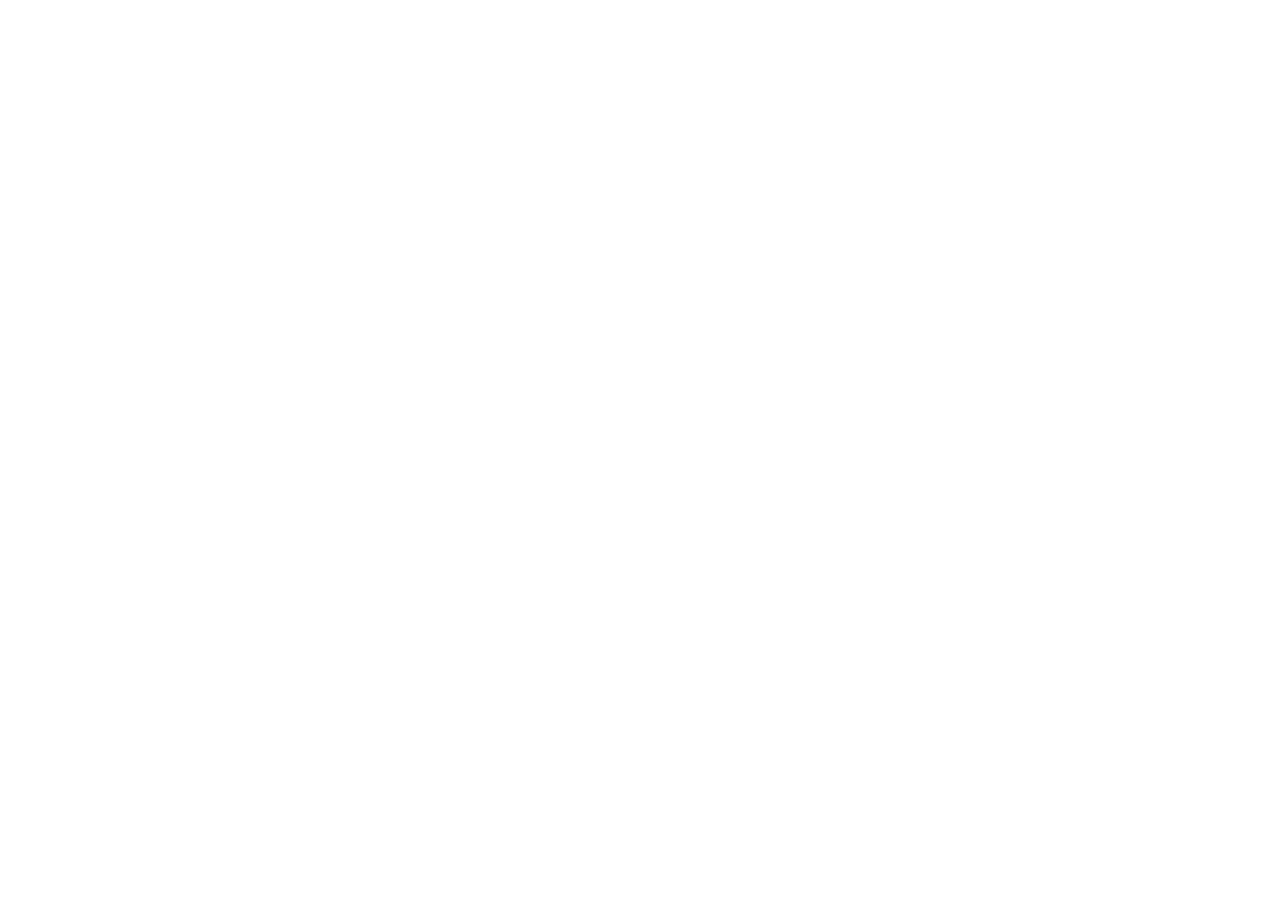
==== Index.html @ 9ef20036 "Add files via upload" ====
<!DOCTYPE html>
<html lang="en">
<head>
    <meta charset="UTF-8">
    <meta name="viewport" content="width=device-width, initial-scale=1.0">
    <title>Document</title>
    <link rel="stylesheet" href="style.css">
</head>
<body>
    <div class="intro">
        <img src="/assets/lady_2.1.1.jpg" alt="">
        <video autoplay muted loop src="/assets/walking.mp4"></video>
    </div>
</body>
</html>
---- style.css ----
* {
    margin: 0;
    padding: 0;
    box-sizing: border-box;
}

.intro{
    min-height: 100vh;
    position: relative;
}

.intro img{
    position: absolute;
    left: 0;
    top: 0;
    height: 100%;
    width: 100%; 
    z-index: 1;
    object-fit: cover;
    mix-blend-mode: lighten;
    animation: reveal 1s ease forwards;
    opacity: 0;
}

.intro video{
    position: absolute;
    left: 0;
    top: 0;
    height: 100%;  
    width: 100%;
    object-fit: cover;
    animation: reveal 1s ease 0.5s forwards;
    opacity: 0;
}

@keyframes reveal{
    from{
        opacity: 0;
    }

    to {
        opacity: 1;
    }
}
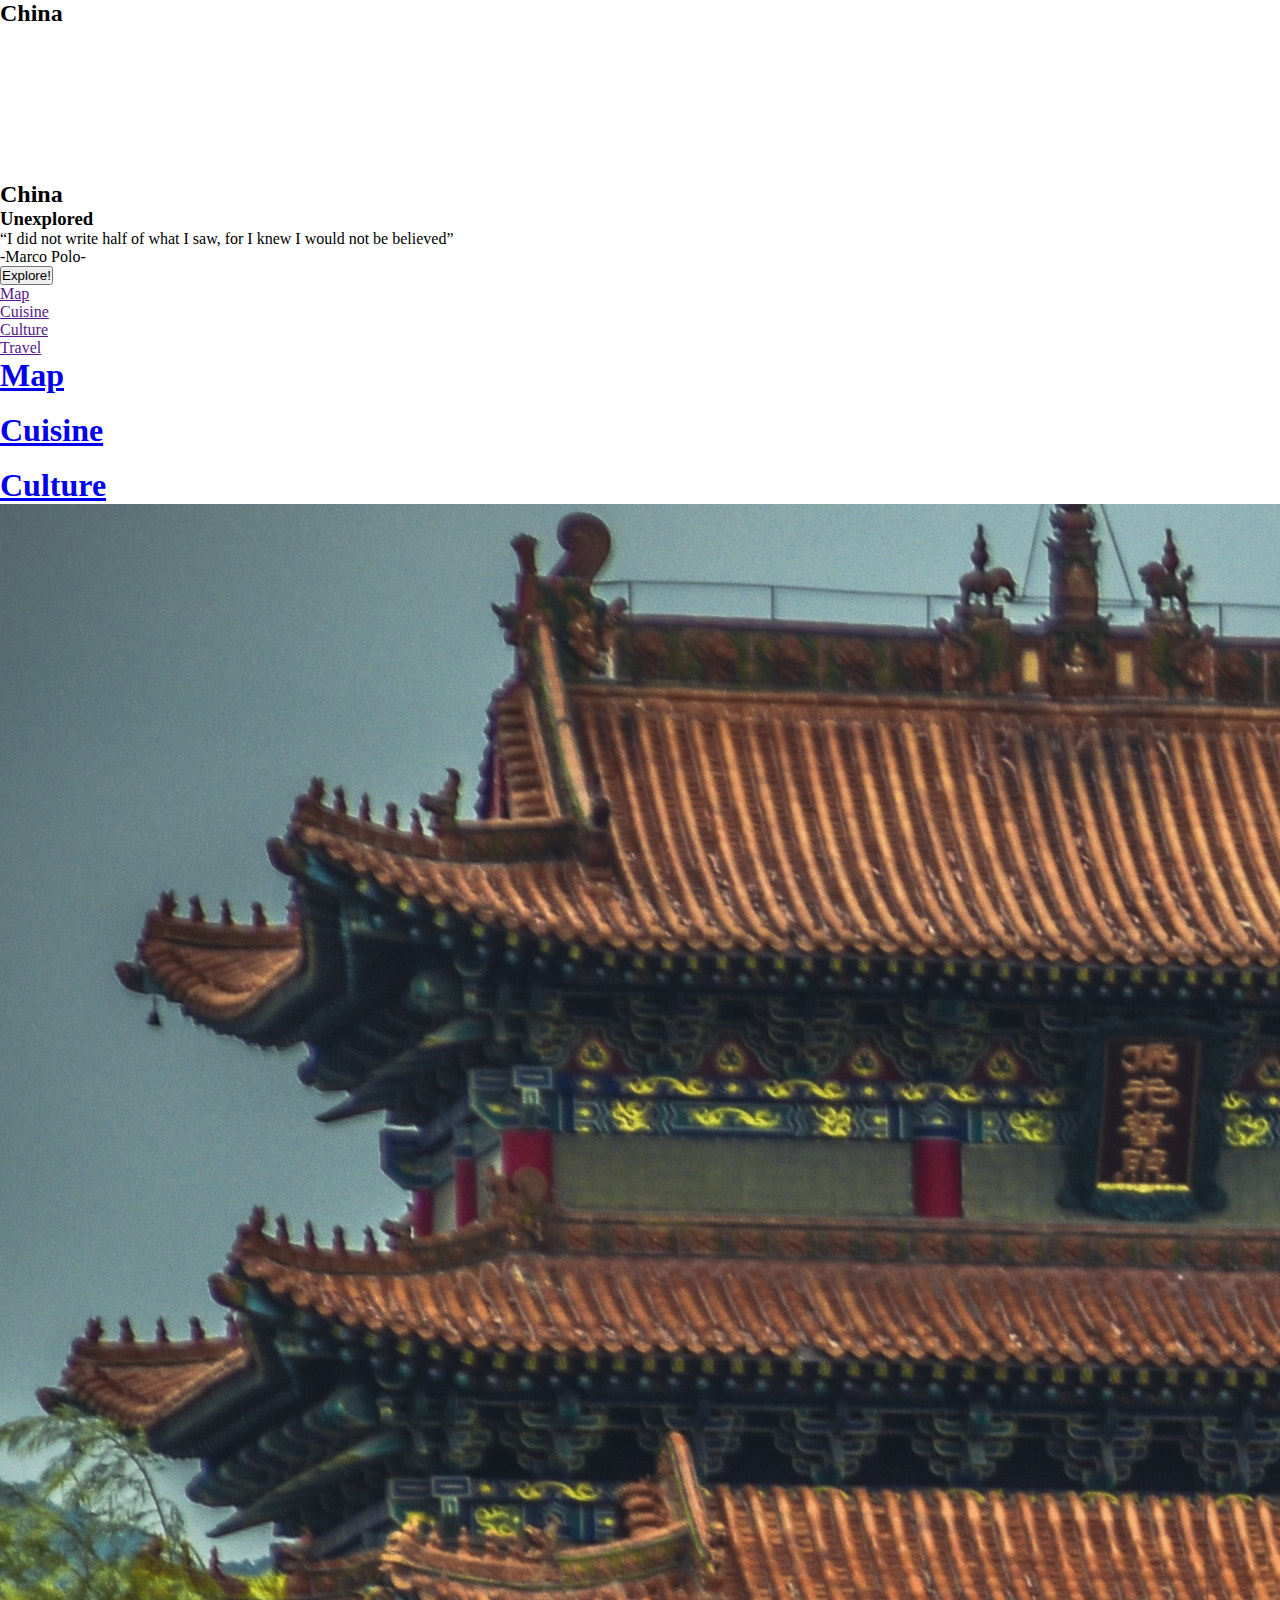
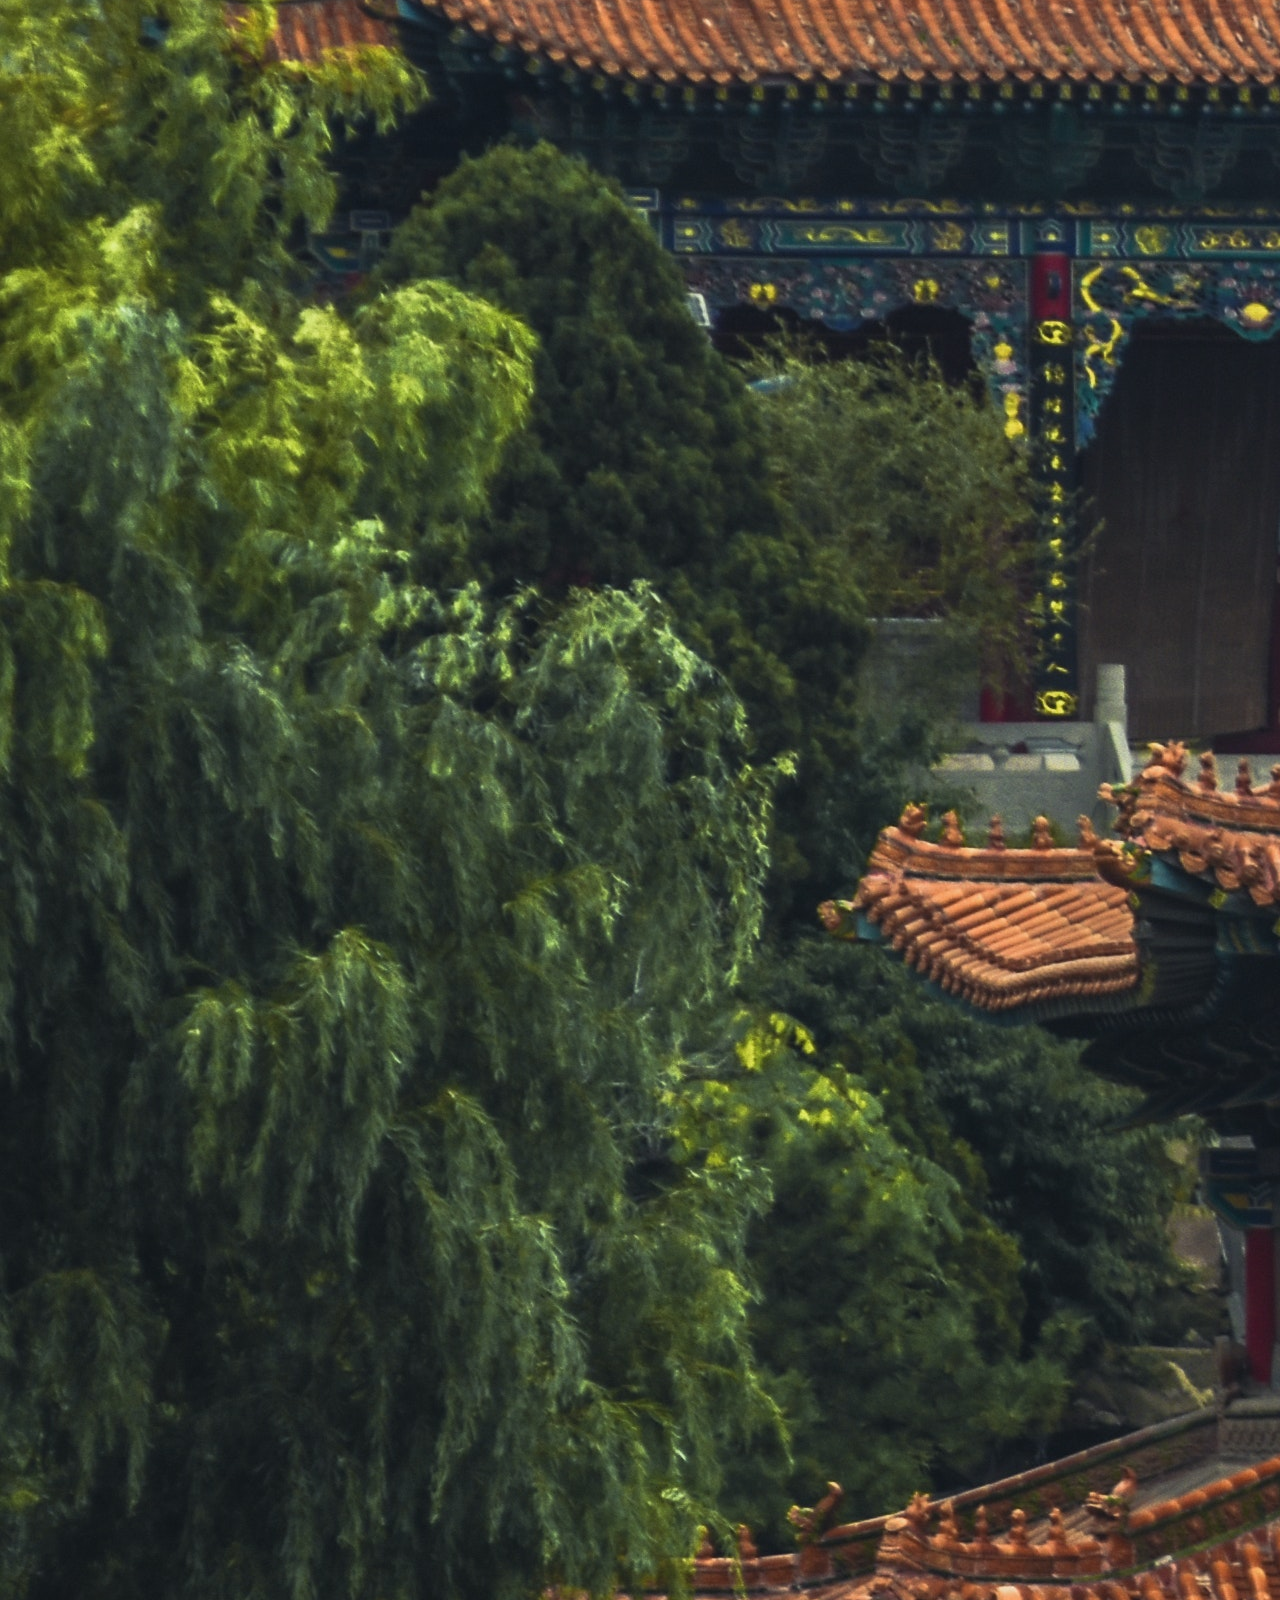
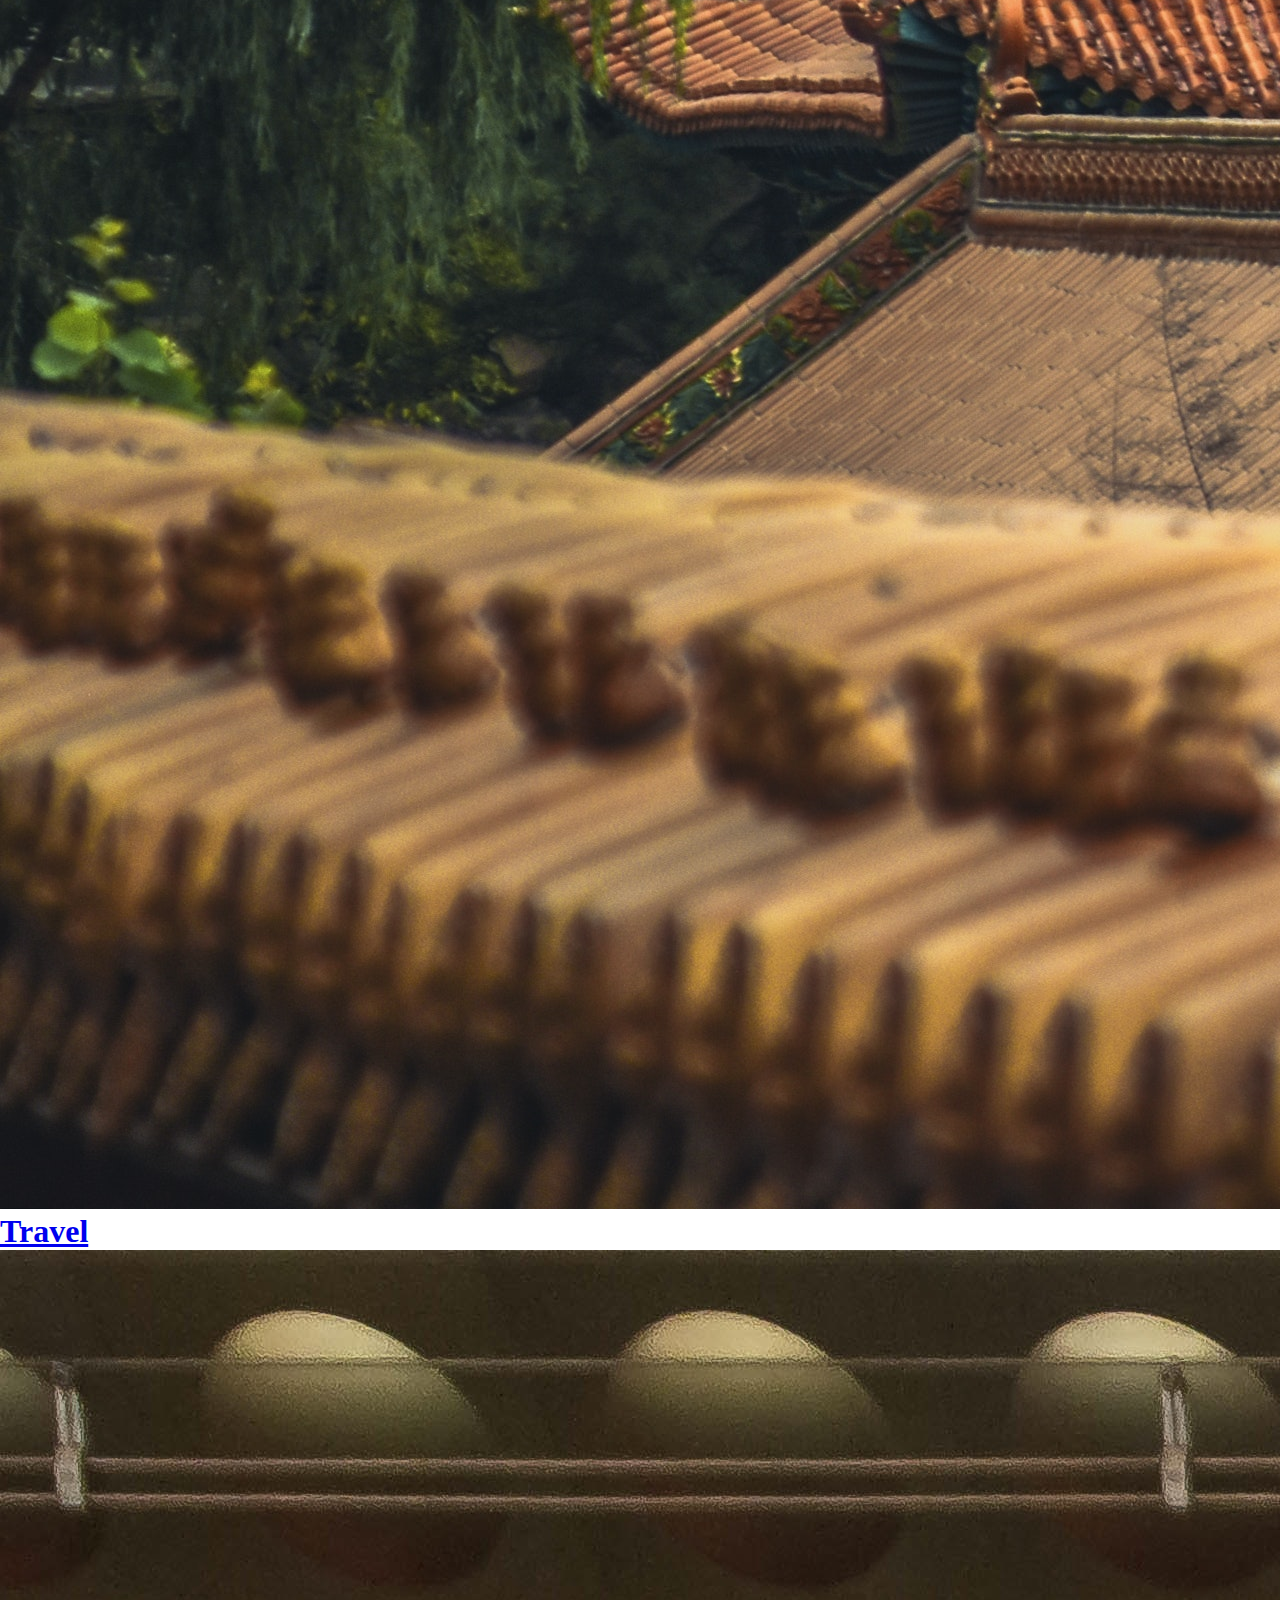
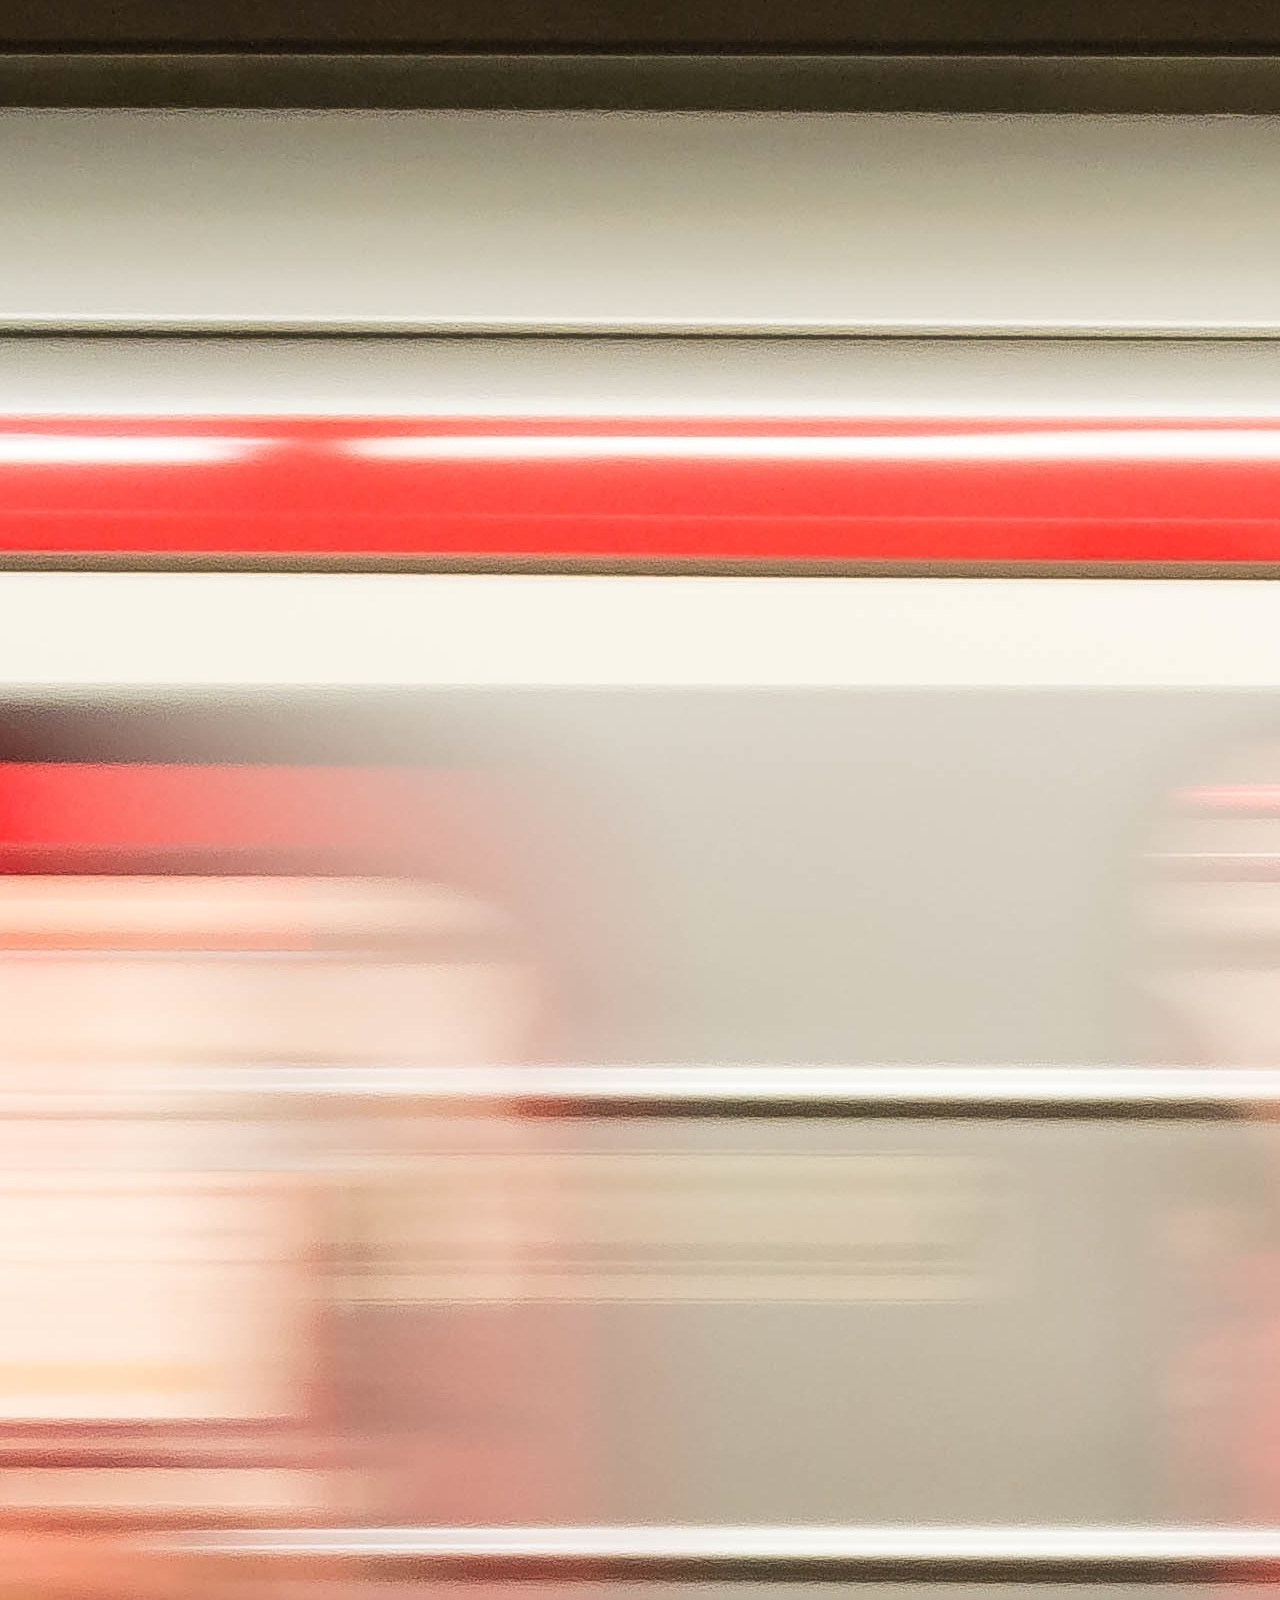
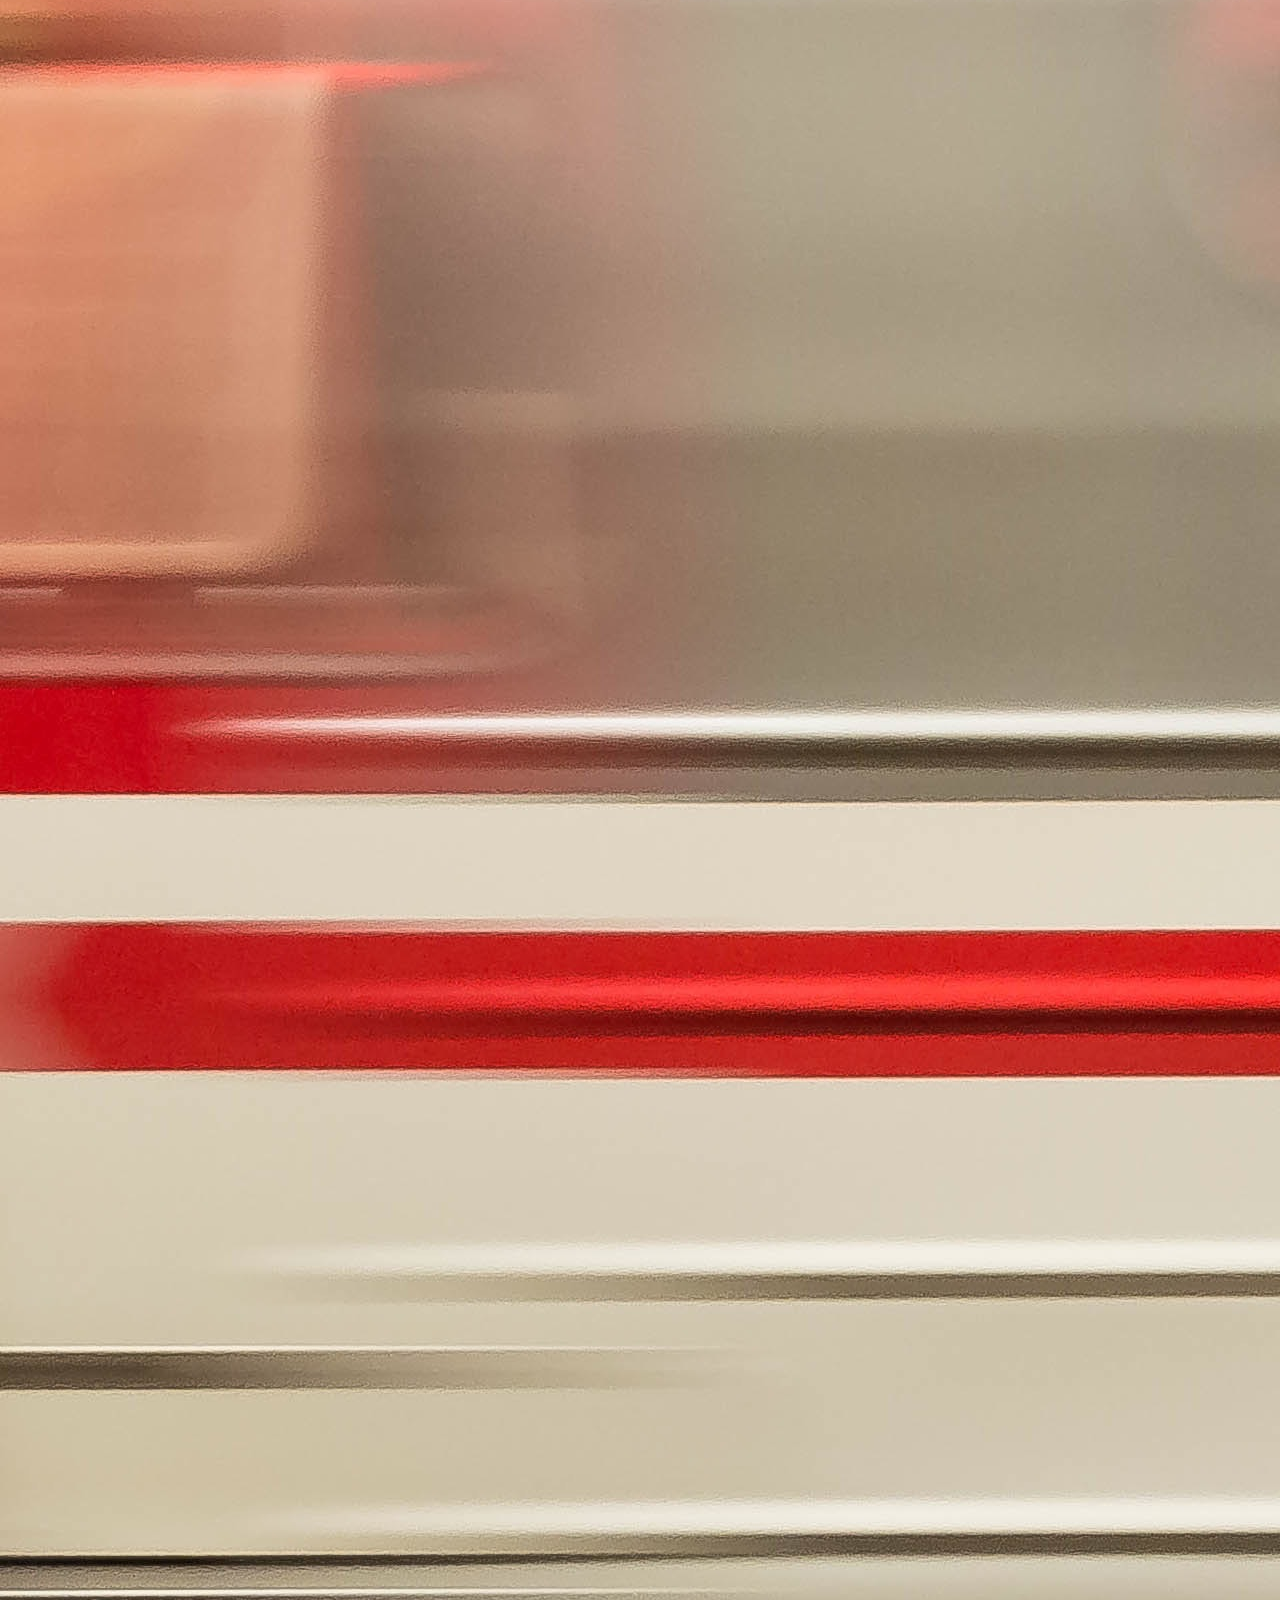
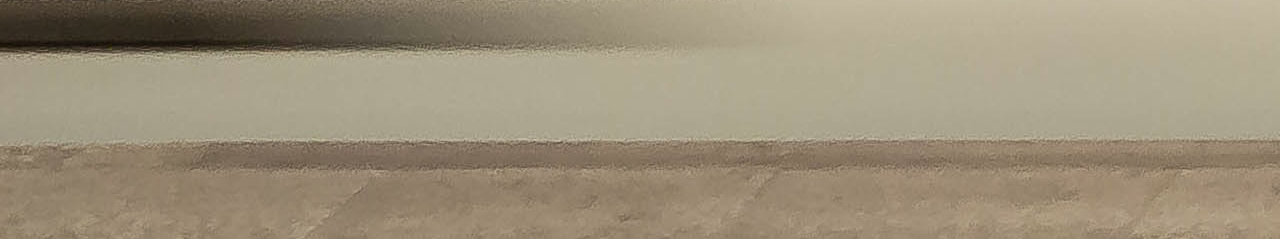
==== commit 33b9d316: "Add files via upload" ====
--- a/Index.html
+++ b/Index.html
@@ -1,15 +1,88 @@
 <!DOCTYPE html>
 <html lang="en">
+
 <head>
     <meta charset="UTF-8">
     <meta name="viewport" content="width=device-width, initial-scale=1.0">
-    <title>Document</title>
+    <title>China</title>
+
     <link rel="stylesheet" href="style.css">
+    <script src="map/jquery-3.5.1.min.js"></script>
+    <script src="/app.js"></script>
+    <link href="https://fonts.googleapis.com/css2?family=MedievalSharp&display=swap" rel="stylesheet">
+
 </head>
+
 <body>
-    <div class="intro">
-        <img src="/assets/lady_2.1.1.jpg" alt="">
-        <video autoplay muted loop src="/assets/walking.mp4"></video>
+
+    <section class="showcase">
+        <header>
+            <h2 class="logo">China</h2>
+            <div class="toggle"></div>
+
+        </header>
+
+        <video src="/assets/china.mp4" loop muted autoplay></video>
+
+        <div class="overlay"></div>
+
+        <div class="text">
+            <h2>China</h2>
+            <h3>Unexplored</h3>
+            <p><q>I did not write half of what I saw, for I knew I would not be believed</q><br>
+                -Marco Polo-</p>
+            <button id="btn-down">Explore!</button>
+        </div>
+    </section>
+
+    <div class="menu">
+        <ul>
+            <li><a href="">Map</a></li>
+            <li><a href="">Cuisine</a></li>
+            <li><a href="">Culture</a></li>
+            <li><a href="">Travel</a></li>
+        </ul>
     </div>
+
+
+    <section id="sec-2">
+        <div class="bg-grid">
+            <div class="grid-content">
+
+                <div class="content-box">
+                    <a href="map.html">
+                        <h1 class="text-box">Map</h1>
+                        <img src="/assets/pexels-suzy-hazelwood-1098526.jpg" alt="">
+                    </a>
+                </div>
+
+                <div class="content-box">
+                    <a href="cuisine.html">
+                        <h1 class="text-box">Cuisine</h1>
+                        <img src="/assets/pexels-rodnae-productions-6646544.jpg" alt="">
+                    </a>
+                </div>
+
+                <div class="content-box">
+                    <a href="culture.html">
+                        <h1 class="text-box">Culture</h1>
+                        <img src="/assets/pexels-lian-rodriguez-2915957.jpg" alt="">
+                    </a>
+                </div>
+
+                <div class="content-box">
+                    <a href="map.html">
+                        <h1 class="text-box">Travel</h1>
+                        <img src="/assets/pexels-fabrizio-verrecchia-298018.jpg" alt="">
+                    </a>
+                </div>
+
+
+            </div>
+        </div>
+    </section>
+
+
 </body>
+
 </html>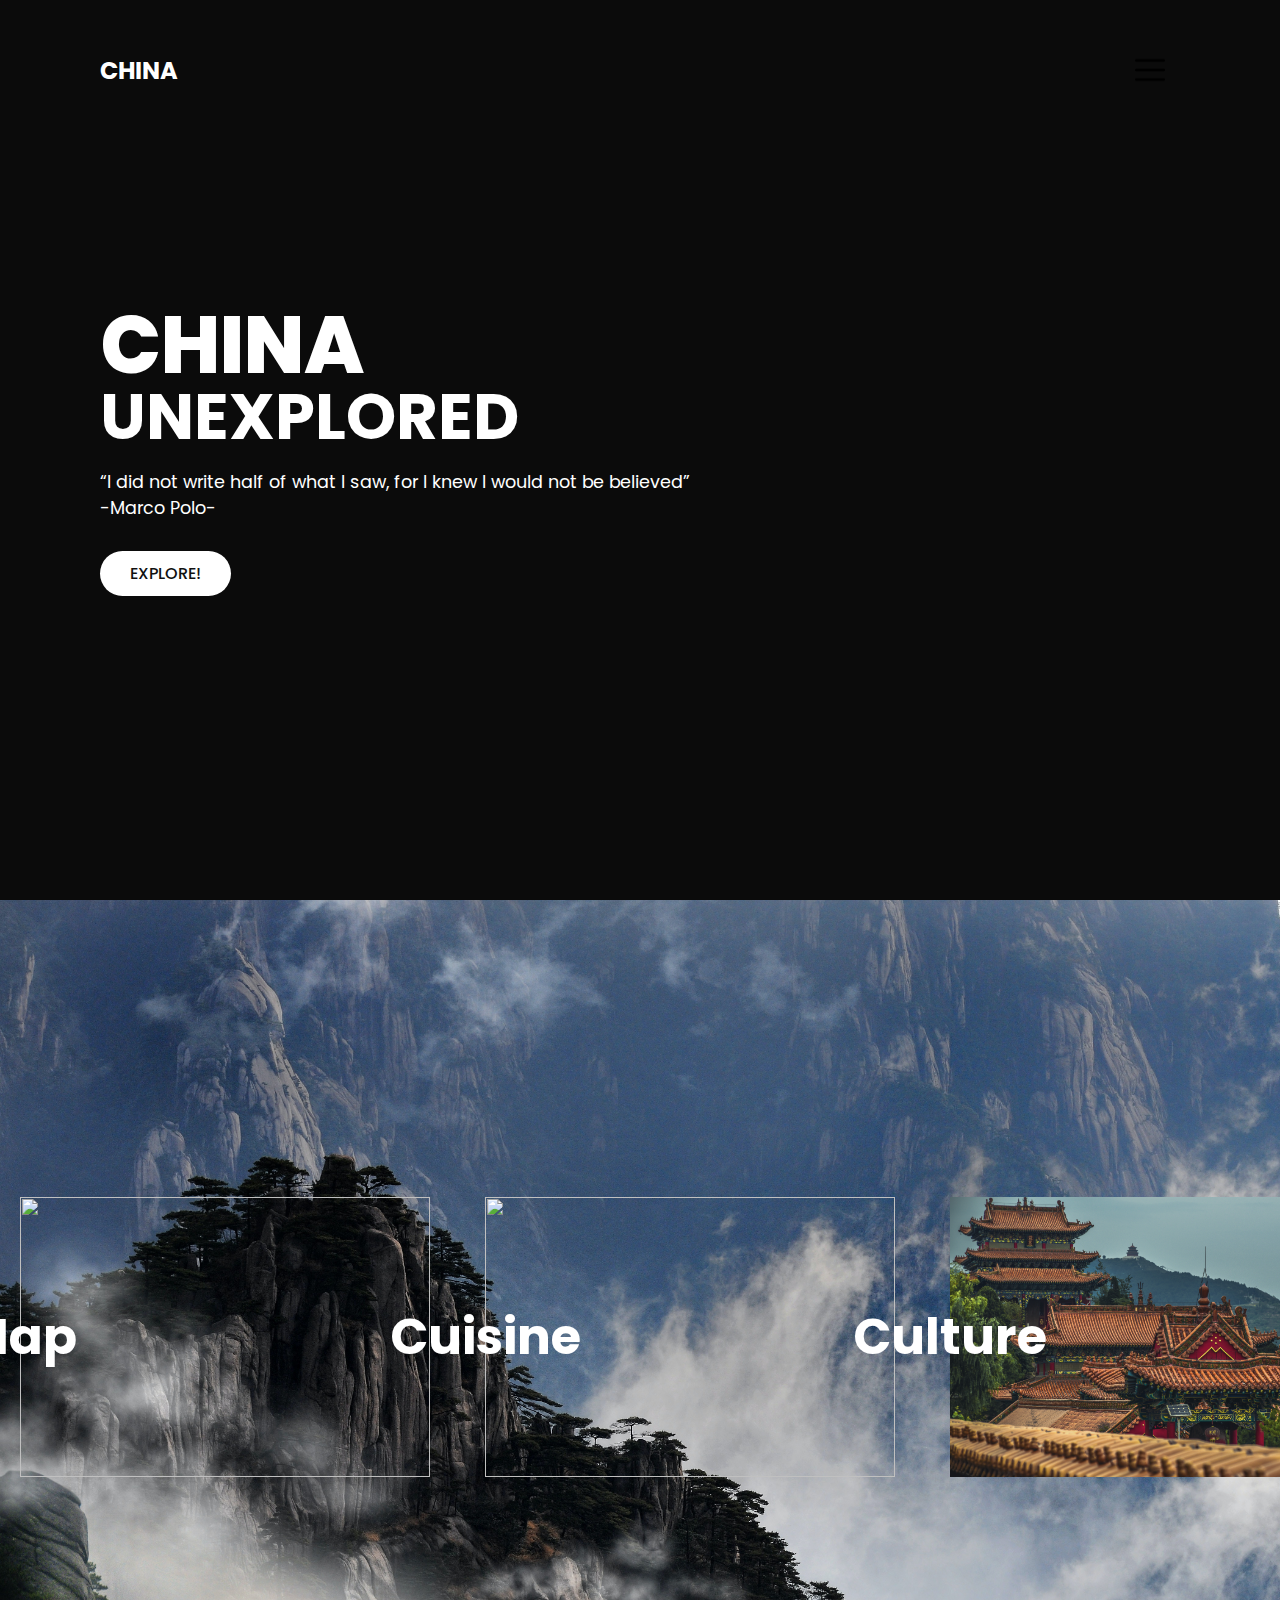
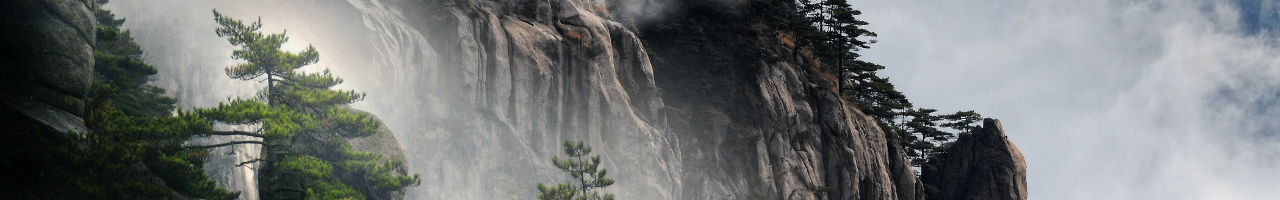
==== commit 14562e55: "Add files via upload" ====
--- a/Index.html
+++ b/Index.html
@@ -82,6 +82,7 @@
         </div>
     </section>
 
+    
 
 </body>
 
--- a/style.css
+++ b/style.css
@@ -1,44 +1,267 @@
+@import url('https://fonts.googleapis.com/css2?family=Poppins:wght@200;300;400;500;600;700;800&display=swap');
+
+
 * {
+    padding: 0;
     margin: 0;
-    padding: 0;
     box-sizing: border-box;
-}
-
-.intro{
+    font-family: 'Poppins', sans-serif;
+}
+
+
+.showcase {
+    position: absolute;
+    right: 0;
+    width: 100%;
     min-height: 100vh;
-    position: relative;
-}
-
-.intro img{
-    position: absolute;
+    padding: 100px;
+    display: flex;
+    justify-content: space-between;
+    align-items: center;
+    background-color: #111;
+    color: #fff;
+    z-index: 2;
+    transition: 0.5s;
+}
+
+.showcase.active {
+    right: 300px;
+}
+
+.showcase header {
+    position: absolute;
+    top: 0;
     left: 0;
-    top: 0;
-    height: 100%;
-    width: 100%; 
-    z-index: 1;
+    width: 100%;
+    padding: 40px 100px;
+    z-index: 1000;
+    display: flex;
+    align-items: center;
+    justify-content: space-between;
+}
+
+.logo {
+    text-transform: uppercase;
+    cursor: pointer;
+}
+
+.toggle {
+    position: relative;
+    width: 60px;
+    height: 60px;
+    background: url(/assets/menu.png);
+    background-repeat: no-repeat;
+    background-size: 30px;
+    background-position: center;
+    cursor: pointer;
+}
+
+.toggle.active {
+    background: url(/assets/cancel.png);
+    background-repeat: no-repeat;
+    background-size: 25px;
+    background-position: center;
+}
+
+.showcase video {
+    position: absolute;
+    top: 0;
+    left: 0;
+    width: 100%;
+    height: 100%;
     object-fit: cover;
-    mix-blend-mode: lighten;
-    animation: reveal 1s ease forwards;
-    opacity: 0;
-}
-
-.intro video{
-    position: absolute;
+    opacity: 0.8;
+}
+
+.overlay {
+    position: absolute;
+    top: 0;
     left: 0;
-    top: 0;
-    height: 100%;  
-    width: 100%;
-    object-fit: cover;
-    animation: reveal 1s ease 0.5s forwards;
-    opacity: 0;
-}
-
-@keyframes reveal{
-    from{
-        opacity: 0;
-    }
-
-    to {
-        opacity: 1;
-    }
+    width: 100%;
+    height: 100%;
+    background: rgba(0, 0, 0, 0.3);
+}
+
+.text {
+    position: relative;
+    z-index: 10;
+}
+
+.text h2 {
+    font-size: 5em;
+    font-weight: 800;
+    line-height: 1em;
+    text-transform: uppercase;
+}
+
+.text h3 {
+    font-size: 4em;
+    font-weight: 700;
+    line-height: 1em;
+    text-transform: uppercase;
+}
+
+.text p {
+    font-size: 1.1em;
+    margin: 20px 0;
+    font-weight: 400;
+    max-width: 700px;
+}
+
+.text button {
+    display: inline-block;
+    font-size: 1em;
+    background: #fff;
+    padding: 10px 30px;
+    text-transform: uppercase;
+    text-decoration: none;
+    font-weight: 500;
+    margin-top: 10px;
+    color: #111;
+    transition: 0.2s;
+}
+
+.menu {
+    position: absolute;
+    top: 0;
+    right: 0;
+    width: 300px;
+    height: 100%;
+    display: flex;
+    align-items: center;
+    justify-content: center;
+}
+
+.menu ul {
+    position: relative;
+}
+
+.menu ul li {
+    list-style: none;
+}
+
+.menu ul li a {
+    text-decoration: none;
+    font-size: 24px;
+    color: #111;
+}
+
+.menu ul li a:hover {
+    color: #03a9f4;
+}
+
+
+
+@media(max-width: 798px) {
+
+    .showcase,
+    .showcase header {
+        padding: 40px;
+    }
+
+    .text h2 {
+        font-size: 3em;
+    }
+
+    .text h3 {
+        font-size: 2em;
+    }
+}
+
+
+/* \\\\\\\\\\\\\\\\\\\BUTTON\\\\\\\\\\\\\\\\\\\\\\\\\\\\ */
+
+button {
+    padding: 9px 25px;
+    background-color: rgba(0, 136, 169, 1);
+    border: none;
+    border-radius: 50px;
+    cursor: pointer;
+    outline: none;
+}
+
+button:hover {
+    transition: all 0.3s ease 0s;
+    background-color: rgba(0, 136, 169, 0.8);
+    letter-spacing: 2px;
+}
+
+.btn-down {
+    position: absolute;
+    text-align: center;
+    padding: 10px 10px;
+    top: 50%;
+    left: 50%;
+    transform: translate(-50%, -50%);
+}
+
+
+/* GRID CONTENT///////////////////////////////////// */
+
+#sec-2 {
+    position: absolute;
+    margin-top: 100vh;
+}
+
+
+.bg-grid {
+    background: url(/assets/pexels-sam-lim-1586205.jpg);
+    background-size: cover;
+    width: 100%;
+    height: 100vh;
+}
+
+.grid-content {
+    display: grid;
+    grid-template-columns: repeat(4, minmax(450px, 1fr));
+    gap: 15px;
+    padding-top: 15%;
+}
+
+.content-box {
+    margin: 20px;
+    cursor: pointer;
+    position: relative;
+}
+
+.content-box:hover {
+    box-shadow: rgba(0, 0, 0, 0.8) 0px 5px 15px, inset rgba(0, 0, 0, 0.15) 0px -10px 20px;
+    transition: all 0.3s ease 0s;
+    transform: scale(1.035);
+}
+
+.text-box:hover {
+    transition: all 0.3s ease 0s;
+    transform: scale(1.035);
+}
+
+.content-box img {
+
+    width: 100%;
+    height: 100%;
+}
+
+.text-box {
+    display: flex;
+    justify-self: center;
+    justify-content: center;
+    align-items: center;
+    text-align: center;
+    width: 100%;
+    height: 100%;
+    position: absolute;
+}
+
+.content-box h1 {
+    font-size: 50px;
+    color: #FFF;
+}
+
+@media screen and (max-width:768px) {
+
+    .grid-content{
+        display: grid;
+        grid-template-columns: repeat(1, 1fr);
+    }
+
 }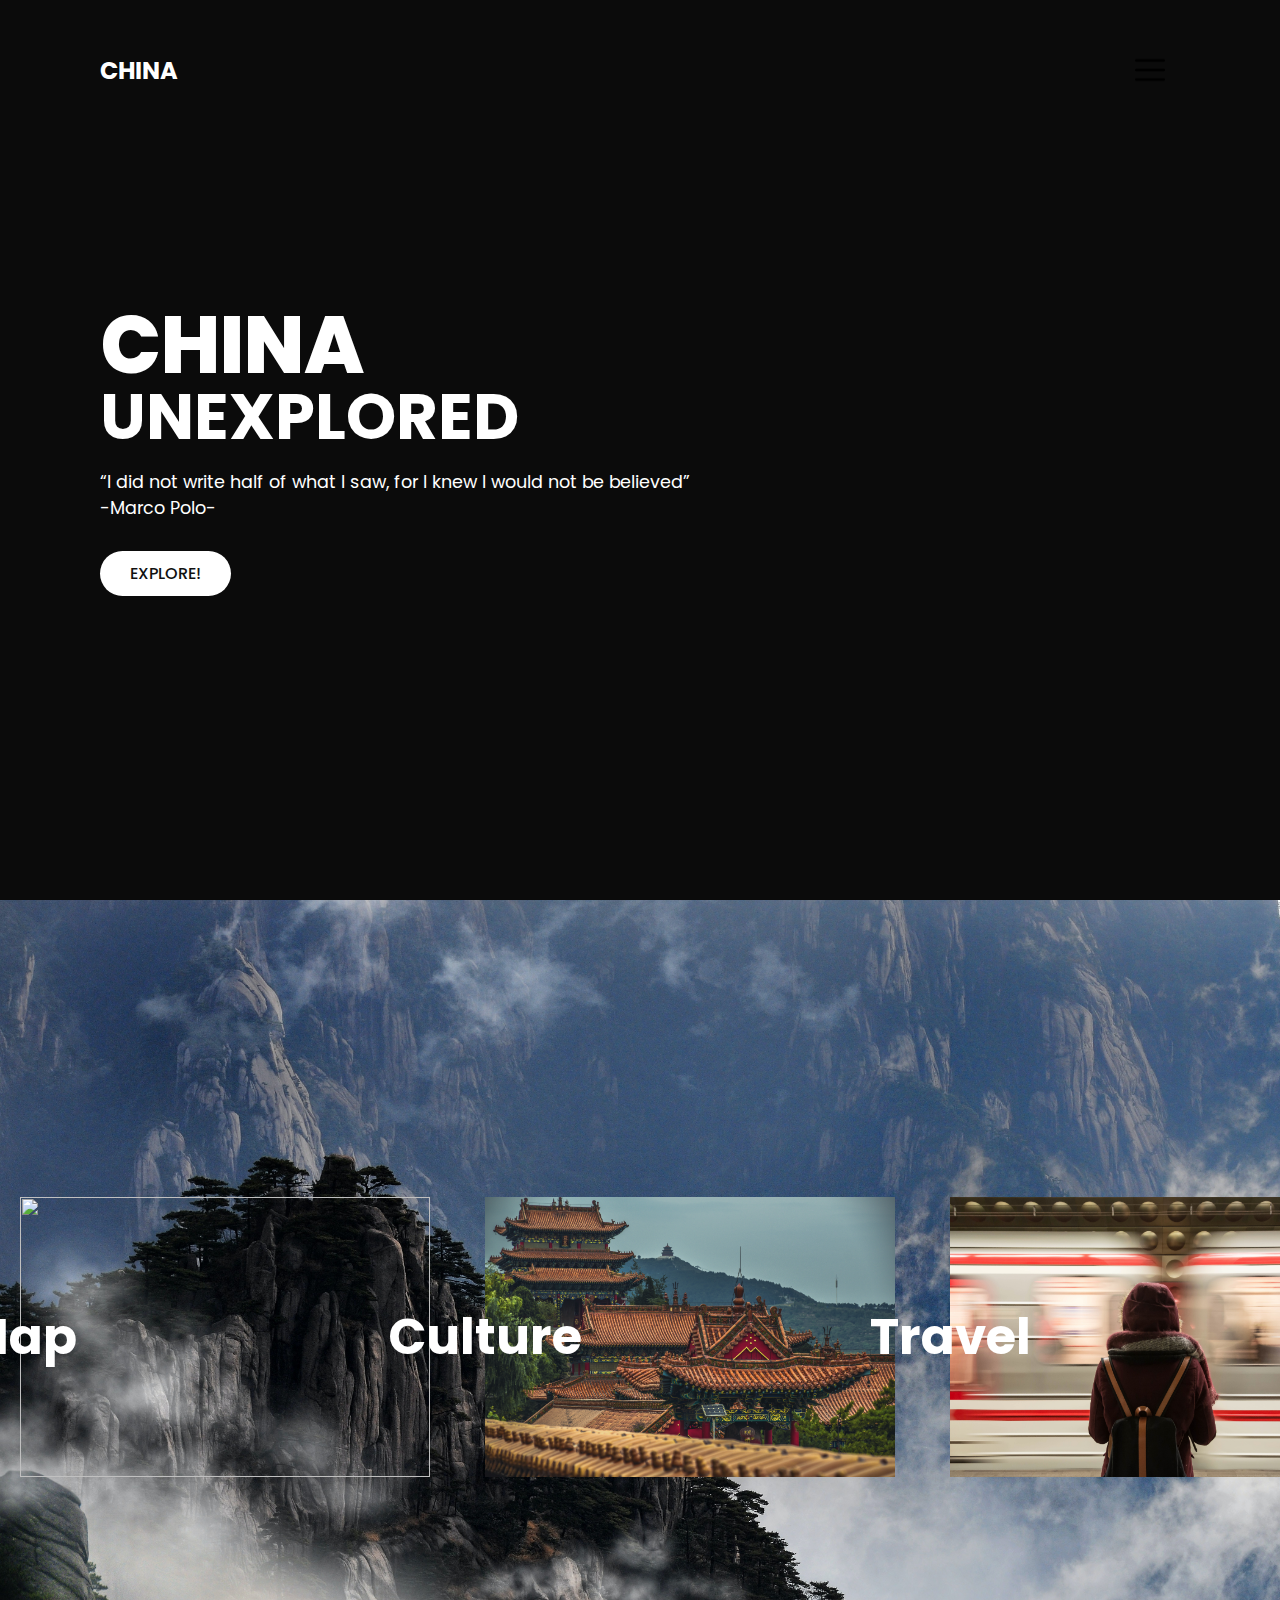
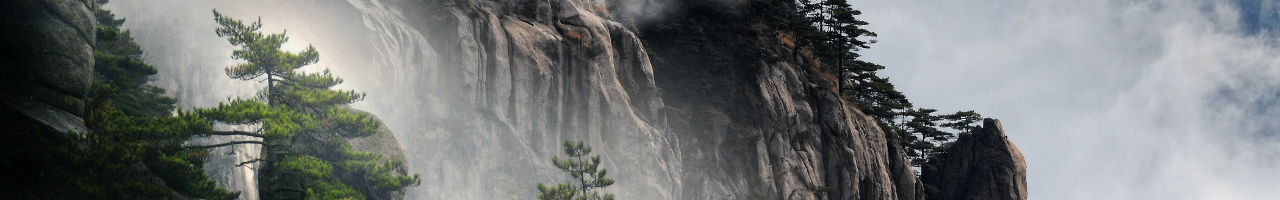
==== commit 9bebe079: "Update Index.html" ====
--- a/Index.html
+++ b/Index.html
@@ -38,7 +38,6 @@
     <div class="menu">
         <ul>
             <li><a href="">Map</a></li>
-            <li><a href="">Cuisine</a></li>
             <li><a href="">Culture</a></li>
             <li><a href="">Travel</a></li>
         </ul>
@@ -53,13 +52,6 @@
                     <a href="map.html">
                         <h1 class="text-box">Map</h1>
                         <img src="/assets/pexels-suzy-hazelwood-1098526.jpg" alt="">
-                    </a>
-                </div>
-
-                <div class="content-box">
-                    <a href="cuisine.html">
-                        <h1 class="text-box">Cuisine</h1>
-                        <img src="/assets/pexels-rodnae-productions-6646544.jpg" alt="">
                     </a>
                 </div>
 
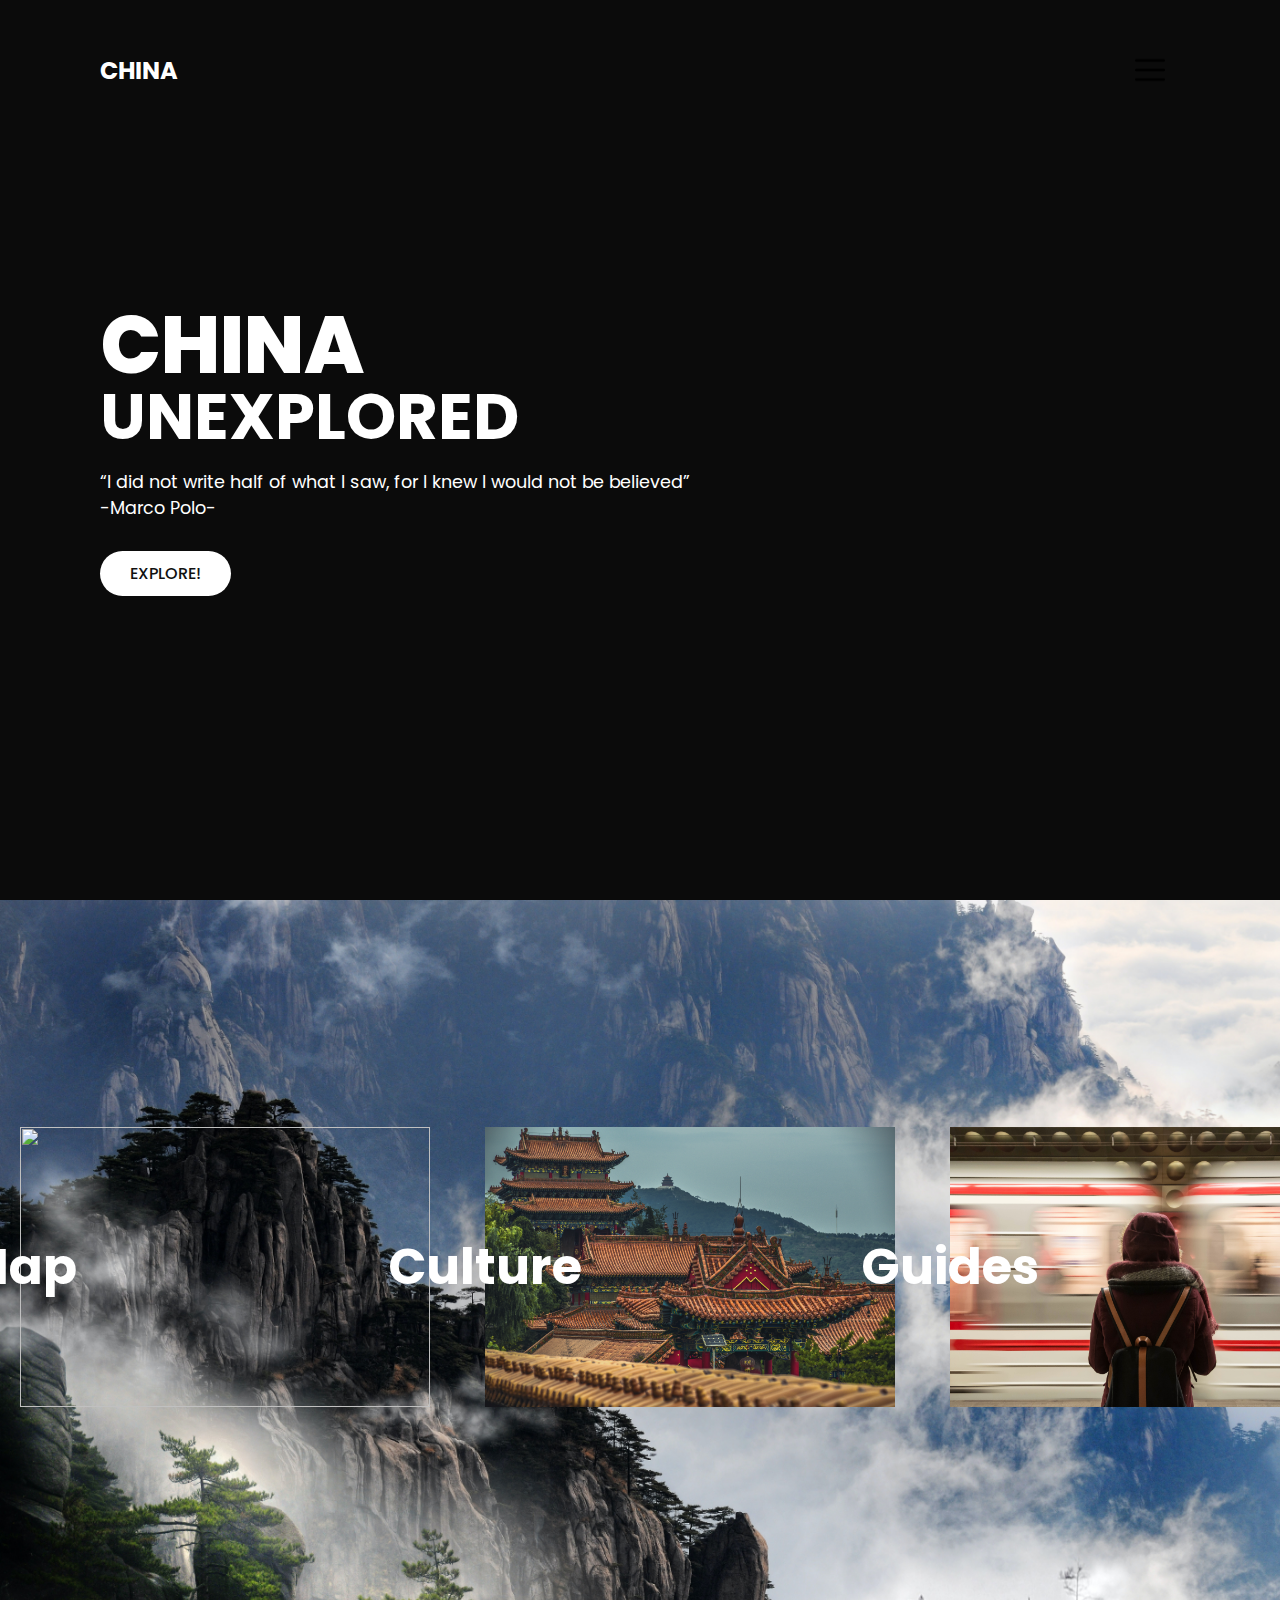
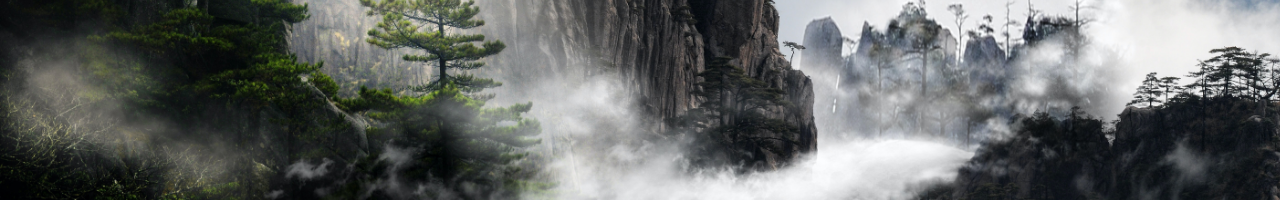
==== commit e8e22dbc: "Update Index.html" ====
--- a/Index.html
+++ b/Index.html
@@ -37,9 +37,9 @@
 
     <div class="menu">
         <ul>
-            <li><a href="">Map</a></li>
-            <li><a href="">Culture</a></li>
-            <li><a href="">Travel</a></li>
+            <li><a href="map.html">Map</a></li>
+            <li><a href="culture.html">Culture</a></li>
+            <li><a href="guides.html">Guides</a></li>
         </ul>
     </div>
 
@@ -63,8 +63,8 @@
                 </div>
 
                 <div class="content-box">
-                    <a href="map.html">
-                        <h1 class="text-box">Travel</h1>
+                    <a href="guides.html">
+                        <h1 class="text-box">Guides</h1>
                         <img src="/assets/pexels-fabrizio-verrecchia-298018.jpg" alt="">
                     </a>
                 </div>
--- a/style.css
+++ b/style.css
@@ -144,6 +144,7 @@
     text-decoration: none;
     font-size: 24px;
     color: #111;
+    line-height: 50px;
 }
 
 .menu ul li a:hover {
@@ -213,7 +214,7 @@
 
 .grid-content {
     display: grid;
-    grid-template-columns: repeat(4, minmax(450px, 1fr));
+    grid-template-columns: repeat(3, minmax(450px, 1fr));
     gap: 15px;
     padding-top: 15%;
 }
